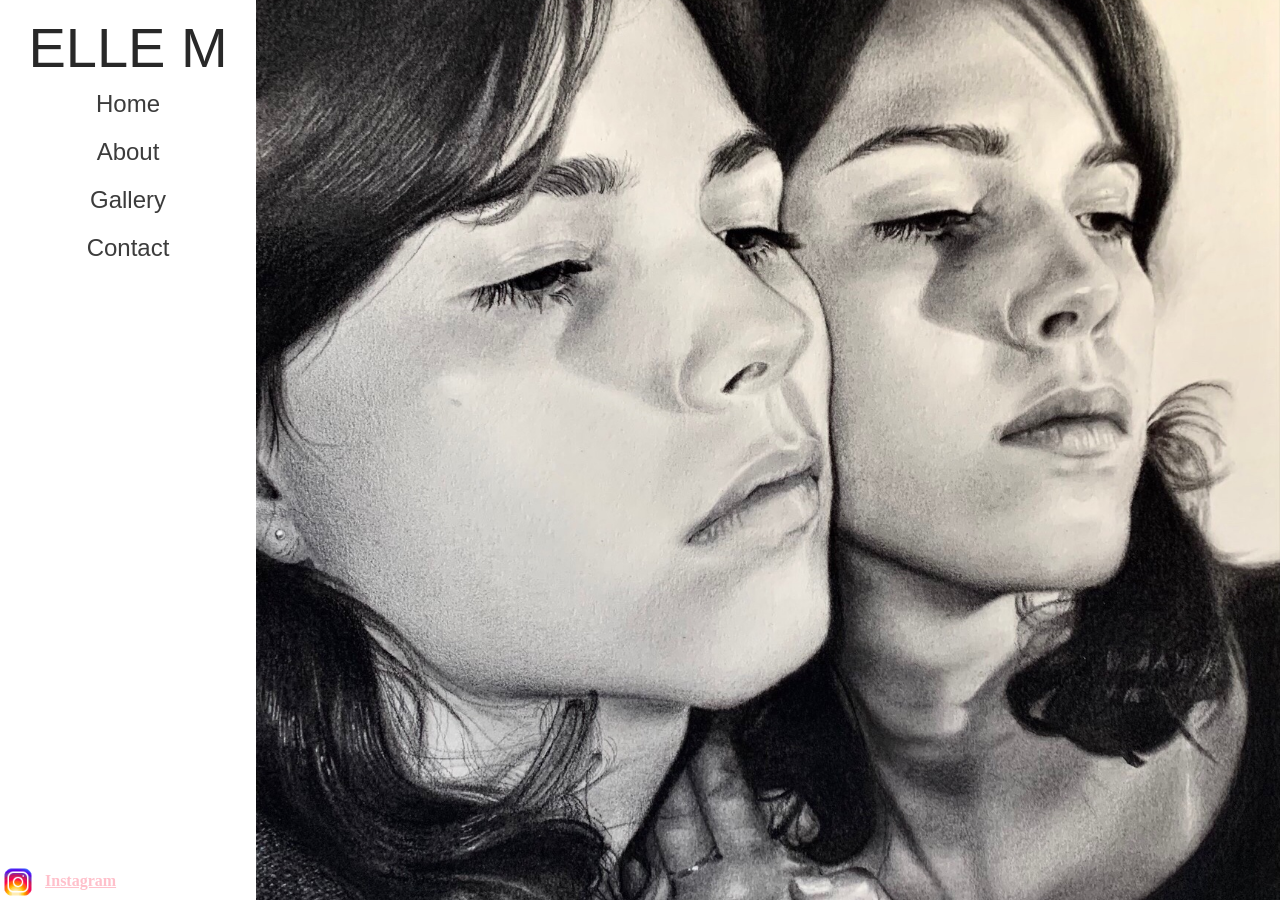
==== index.html @ f4474404 "Rename ema_home.html to index.html Signed-off-by: MCWattsDev <mcwatts28@proton.me>" ====
﻿<!DOCTYPE html>

<html>
<head>
    <meta charset="utf-8" />
    <meta name="viewport" content="width=device-width, initial-scale=1" />
    <meta name="author" content="Elle M" />
    <meta name="description" content="A portfolio of all Elle M's artwork with a large focus on portraiture." />
    <meta name="keywords" content="art, drawing, painting, Elle M Art, Elle M, portraiture, portraits" />
    <title>Elle M Art &#9829; Home</title>
    <link href="css/reset.css" rel="stylesheet" />
    <link href="css/ema_layout.css" rel="stylesheet" />
    <link href="css/ema_home.css" rel="stylesheet" />
</head>

    <body>
        <div class="body-container">
            <aside>
                <p class="site-title">ELLE M</p>

                <div class="nav-container">
                    <nav>
                        <ul>
                            <li><a>Home</a></li>
                            <li><a href="ema_about.html">About</a></li>
                            <li><a href="ema_gallery.html">Gallery</a></li>
                            <li><a href="ema_contact.html">Contact</a></li>
                        </ul>
                    </nav>
                </div>

                <div class="social-container">
                    <div>
                        <img class="social-icon" src="images/icons8-instagram-48.png" alt="instagram icon" />
                        <strong class="social-link"><a href="https://www.instagram.com/elllem.art">Instagram</a></strong>
                    </div>
                </div>
            </aside>

            <main>
                <div class="slider">
                    <div class="slides"></div>
                    <div class="slides"></div>
                    <div class="slides"></div>
                </div>
                <div class="id-dots">
                    <div></div>
                    <div></div>
                    <div></div>
                </div>
            </main>
        </div>
    </body>
</html>
---- css/ema_layout.css ----
﻿/* Body */
body {
    margin: 0px;
}

.body-container {
    display: flex;
    height: 100%;
    overflow: hidden;
}

h1 {
    font: 100 2rem Georgia, Tahoma, Verdana, sans-serif;
}

h2 {
    font: 100 1.5rem Georgia, Tahoma, Verdana, sans-serif;
}

h1, h2 {
    color: rgb(40, 40, 40);
    margin: 20px 40px 0px;
}

p {
    color: rgb(60, 60, 60);
    margin: 20px 40px;
    font: 1rem Arial, Tahoma, Verdana, sans-serif;
}

.main-link {
    color: pink;
    text-decoration: underline;
}

/* Nav */
aside {
    flex: 20%;
    height: 100vh;
    z-index: 1;
    background-color: white;
    overflow-y: auto;
}

.site-title {
    margin: 0px 10px;
    padding-top: 15px;
    text-align: center;
    color: rgb(40, 40, 40);
    font: 200 3.5rem Georgia, Tahoma, Verdana, sans-serif;
}

nav > ul {
    list-style-type: none;
    margin: 0px;
    padding: 0px;
}

    nav > ul > li > a {
        display: block;
        text-align: center;
        text-decoration: none;
        padding: 10px 20px;
        color: rgb(60, 60, 60);
        font: 200 1.5rem Georgia, Tahoma, Verdana, sans-serif;
    }

        nav > ul > li > a:hover {
            font-size:1.55rem;
            background-color: rgb(244, 244, 244);
        }

.nav-container {
    display: flex;
    justify-content: center;
    -webkit-justify-content: center;
    padding: 0 0 30px;
}

/* Socials */
.social-container {
    position: absolute;
    bottom: 0;
    width: 20%;
    background-color: white;
}

.social-icon {
    width: 36px;
    height: auto;
    margin: 0 5px 0 0;
    vertical-align: middle;
}

.social-link > a {
    font-weight: bold;
    color: pink;
}

.social-link > a:visited {
    color: pink;
}

/* Main */
main {
    display: flex;
    flex: 80%;
    height: 100vh;
    background-color: rgb(246, 246, 246);
}

/* Mobile Menu */
@media only screen and (max-width: 992px) {
    .site-title {
        display: none;
    }

    main {
        position: absolute;
        height: auto;
    }

    aside {
        flex: unset;
        width: 100%;
        height: 10%;
        position: fixed;
        overflow-y: hidden;
        background-color: rgba(0, 0, 0, 0);
    }

    .nav-container {
        justify-content: flex-start;
        -webkit-justify-content: flex-start;
        padding: 0;
        background-color: white;
    }

    nav {
        overflow: hidden;
        width: 100%;
        padding-bottom: 5px;
    }

        nav > ul > li > a {
            float: left;
            padding: 10px;
        }

            nav > ul > li > a:hover {
                font-size: 1.5rem;
                background-color: rgba(0, 0, 0, 0);
            }

    .social-container {
        position: fixed;
        background-color: rgba(0, 0, 0, 0);
        width: 30%;
    }

        .social-container > div {
            position: sticky;
            top: 100%;
        }

    .tab-container {
        padding: 0;
        height: 100%;
        padding-bottom: 16px;
    }

    .tooltip-text {
        display: none;
    }
}
---- css/ema_home.css ----
﻿/* Slides */
.slider {
    width: 100%;
    white-space: nowrap;
}

.slides {
    display: inline-block;
    width: 100%;
    height: 100%;
    background: rgb(246, 246, 246) none center no-repeat;
    background-size: cover;
    will-change: transform;
    animation: slide 30s ease infinite;
    -moz-animation: slide 30s ease infinite;
    -webkit-animation: slide 30s ease infinite;
}

    .slider > div:nth-child(1) {
        background-image: url("../images/gallery/achroms/achrom9.jpg");
    }

.slider > div:nth-child(2) {
    background-image: url("../images/gallery/achroms/achrom12.png");
}

.slider > div:nth-child(3) {
    background-image: url("../images/gallery/achroms/achrom10.jpg");
}


/* Identification Dots */
.id-dots {
    position: absolute;
    bottom: 0;
    padding: 10px 10px;
}

    .id-dots > div {
        display: inline-block;
        width: 15px;
        height: 15px;
        margin: 0 3px;
        will-change: transform;
    }

        .id-dots > div:nth-child(1) {
            animation: dotOneColor 30s linear infinite;
            -moz-animation: dotOneColor 30s linear infinite;
            -webkit-animation: dotOneColor 30s linear infinite;
        }

        .id-dots > div:nth-child(2) {
            animation: dotTwoColor 30s linear infinite;
            -moz-animation: dotTwoColor 30s linear infinite;
            -webkit-animation: dotTwoColor 30s linear infinite;
        }

        .id-dots > div:nth-child(3) {
            animation: dotThreeColor 30s linear infinite;
            -moz-animation: dotThreeColor 30s linear infinite;
            -webkit-animation: dotThreeColor 30s linear infinite;
        }


/* Slide Animations */
main:hover div {
    animation-play-state: paused;
    -moz-animation-play-state: paused;
    -webkit-animation-play-state: paused;
}

@keyframes slide {
    0%, 100% {
        transform: translateX(0);
        -moz-transform: translateX(0);
        -webkit-transform: translateX(0);
    }
    33% {
        transform: translateX(-100%);
        -moz-transform: translateX(-100%);
        -webkit-transform: translateX(-100%);
    }
    66% {
        transform: translateX(-200%);
        -moz-transform: translateX(-200%);
        -webkit-transform: translateX(-200%);
    }
}

@keyframes dotOneColor {
    0%, 100% {background: rgba(255, 255, 255, 0.5);}
    33%, 66% {background: rgba(0, 0, 0, 0.5);}
}

@keyframes dotTwoColor {
    0%, 66%, 100% {background: rgba(0, 0, 0, 0.5);}
    33% {background: rgba(255, 255, 255, 0.5);}
}

@keyframes dotThreeColor {
    0%, 33%, 100% {background: rgba(0, 0, 0, 0.5);}
    66% {background: rgba(255, 255, 255, 0.5);}
}

/* Mobile Menu */
@media only screen and (max-width: 992px) {
    main {
        width: 100%;
        height: 100%;
        margin-top: 0;
        position: fixed;
    }
    aside {
        background-color: rgba(0, 0, 0, 0);
    }

    .nav-container {
        display: block;
        position: fixed;
        width: 23%;
        top: 40%;
        left: 40%;
        z-index: 1;
        background-color: rgba(0, 0, 0, 0);
    }

    nav > ul > li {
        display: flex;
        justify-content: center;
    }

        nav > ul > li > a {
            color: white;
            text-shadow: 1.5px 1.5px rgb(60, 60, 60), -1.5px -1.5px rgb(60, 60, 60);    
        }

            nav > ul > li > a:hover {
                font-size: 1.5rem;
                background-color: rgba(0, 0, 0, 0);
            }

            nav > ul > li > a:active {
                background-color: rgba(0, 0, 0, 0.1);
            }

    .site-title {
        display: block;
        position: fixed;
        width: 100%;
        top: 30%;
        color: white;
        text-shadow: 2px 2px rgb(40, 40, 40), -2px -2px rgb(40, 40, 40);
    }

    .social-container {
        position: fixed;
        bottom: 4%;
        width: 100%;
        white-space: nowrap;
    }
}
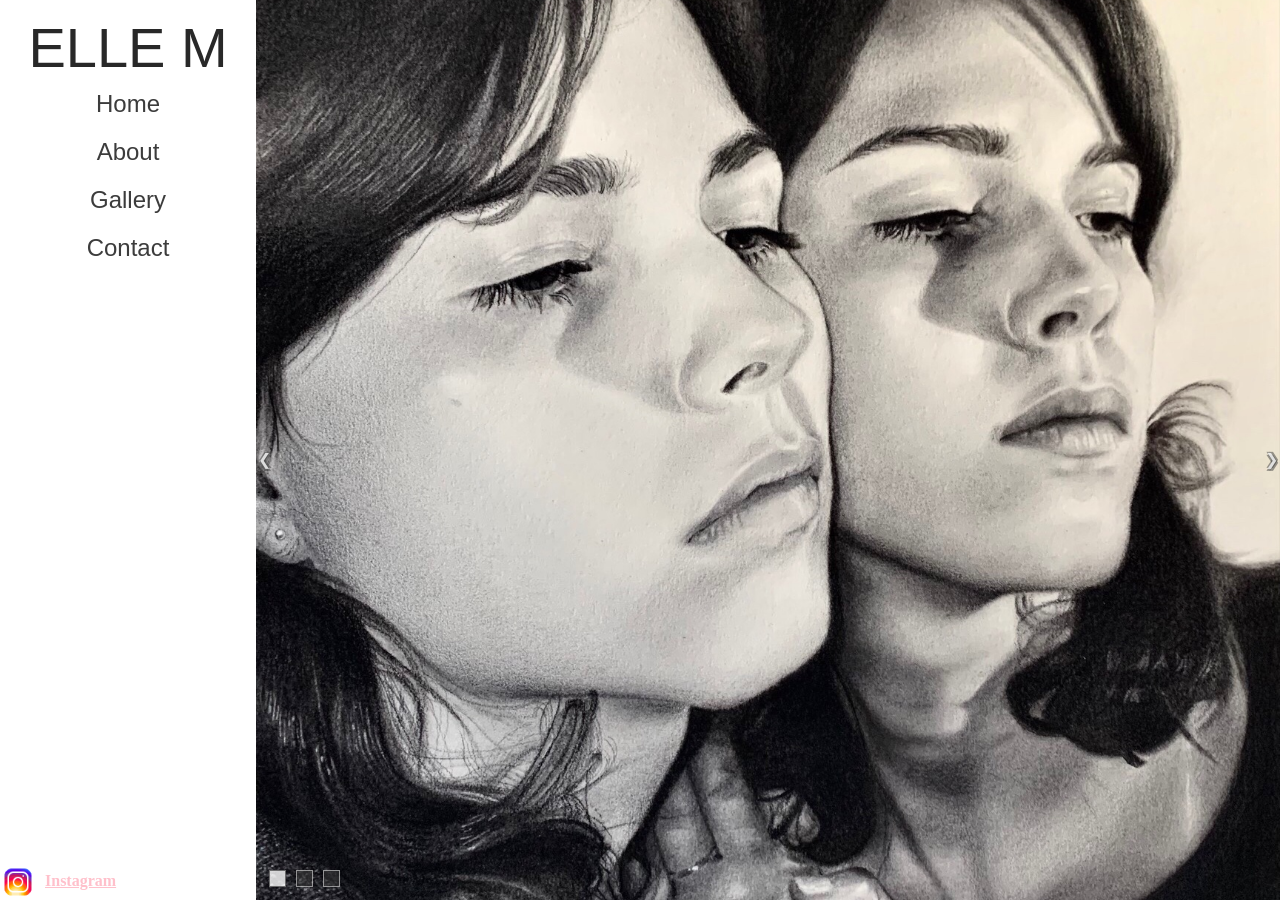
==== commit 2b79010e: "modified:   css/ema_about.css 	modified:   css/ema_contact.css 	modified:   css/ema_gallery.css 	mod" ====
--- a/index.html
+++ b/index.html
@@ -1,24 +1,29 @@
 ﻿<!DOCTYPE html>
 
 <html>
-<head>
-    <meta charset="utf-8" />
-    <meta name="viewport" content="width=device-width, initial-scale=1" />
-    <meta name="author" content="Elle M" />
-    <meta name="description" content="A portfolio of all Elle M's artwork with a large focus on portraiture." />
-    <meta name="keywords" content="art, drawing, painting, Elle M Art, Elle M, portraiture, portraits" />
-    <title>Elle M Art &#9829; Home</title>
-    <link href="css/reset.css" rel="stylesheet" />
-    <link href="css/ema_layout.css" rel="stylesheet" />
-    <link href="css/ema_home.css" rel="stylesheet" />
-</head>
+    <head>
+        <meta charset="utf-8" />
+        <meta name="viewport" content="width=device-width, initial-scale=1" />
+        <meta name="author" content="Elle M" />
+        <meta name="description" content="A portfolio of all Elle M's artwork with a large focus on portraiture." />
+        <meta name="keywords" content="art, drawing, painting, Elle M Art, Elle M, portraiture, portraits" />
+
+        <title>Elle M Art &#9829; Home</title>
+
+        <link href="css/reset.css" rel="stylesheet" />
+        <link href="css/ema_layout.css" rel="stylesheet" />
+        <link href="css/ema_home.css" rel="stylesheet" />
+        <noscript> <!-- A backup CSS file should the user have JS disabled in their browser, allows the slides to keep animating just without the user controls -->
+            <link href="css/ema_nojs.css" rel="stylesheet" />
+        </noscript>
+    </head>
 
     <body>
         <div class="body-container">
-            <aside>
+            <aside> <!-- Side bar for navigation and social containers -->
                 <p class="site-title">ELLE M</p>
 
-                <div class="nav-container">
+                <div class="nav-container"> <!-- Navigational bar container -->
                     <nav>
                         <ul>
                             <li><a>Home</a></li>
@@ -29,7 +34,7 @@
                     </nav>
                 </div>
 
-                <div class="social-container">
+                <div class="social-container"> <!-- Social links container -->
                     <div>
                         <img class="social-icon" src="images/icons8-instagram-48.png" alt="instagram icon" />
                         <strong class="social-link"><a href="https://www.instagram.com/elllem.art">Instagram</a></strong>
@@ -37,18 +42,24 @@
                 </div>
             </aside>
 
-            <main>
-                <div class="slider">
+            <main id="home-slide"> <!-- Primary content for all pages -->
+                <div class="slider"> <!-- Slide show image containers and next/previous arrows -->
                     <div class="slides"></div>
                     <div class="slides"></div>
                     <div class="slides"></div>
+
+                    <a class="prev" onclick="changeSlide(-1, homeSlide)">&#10094;</a>
+                    <a class="next" onclick="changeSlide(1, homeSlide)">&#10095;</a>
                 </div>
-                <div class="id-dots">
-                    <div></div>
-                    <div></div>
-                    <div></div>
+
+                <div class="id-dots"> <!-- Slide show dots for VFX/slide count -->
+                    <div class="dots" onclick="currSlide(1, homeSlide)"></div>
+                    <div class="dots" onclick="currSlide(2, homeSlide)"></div>
+                    <div class="dots" onclick="currSlide(3, homeSlide)"></div>
                 </div>
             </main>
         </div>
+
+        <script src="js/main.js"></script>
     </body>
-</html>
+</html>
--- a/css/ema_layout.css
+++ b/css/ema_layout.css
@@ -1,15 +1,11 @@
 ﻿/* Body */
-body {
-    margin: 0px;
-}
-
-.body-container {
+.body-container { /* Hides overflow to prevent scrollbars */
     display: flex;
     height: 100%;
     overflow: hidden;
 }
 
-h1 {
+h1 { /* Styles and positioning for headers, links, and paragraph text */
     font: 100 2rem Georgia, Tahoma, Verdana, sans-serif;
 }
 
@@ -34,7 +30,7 @@
 }
 
 /* Nav */
-aside {
+aside { /* Places navbar above main body and 100% of the screen in height */
     flex: 20%;
     height: 100vh;
     z-index: 1;
@@ -42,7 +38,7 @@
     overflow-y: auto;
 }
 
-.site-title {
+.site-title { /* Style for title */
     margin: 0px 10px;
     padding-top: 15px;
     text-align: center;
@@ -50,7 +46,7 @@
     font: 200 3.5rem Georgia, Tahoma, Verdana, sans-serif;
 }
 
-nav > ul {
+nav > ul { /* Style for navigation menu */
     list-style-type: none;
     margin: 0px;
     padding: 0px;
@@ -67,10 +63,10 @@
 
         nav > ul > li > a:hover {
             font-size:1.55rem;
-            background-color: rgb(244, 244, 244);
+            background-color: rgb(237, 237, 231);
         }
 
-.nav-container {
+.nav-container { /* Makes navbar to vertical, centered list */
     display: flex;
     justify-content: center;
     -webkit-justify-content: center;
@@ -78,7 +74,7 @@
 }
 
 /* Socials */
-.social-container {
+.social-container { /* Style and position for social links and icons */
     position: absolute;
     bottom: 0;
     width: 20%;
@@ -102,16 +98,37 @@
 }
 
 /* Main */
-main {
+main { /* main takes up 100% height and 80% of the screen next to aside */
     display: flex;
     flex: 80%;
     height: 100vh;
-    background-color: rgb(246, 246, 246);
+    background-color: rgb(237, 237, 231);
+}
+
+/* Next and Previous Buttons */
+.prev, .next { /* Sets position for prev and next arrows */
+    top: 50%;
+}
+
+.prev, .next, .close { /* Changes cursor to pointer when using arrows or close, fixes their positions, and gives them color */
+    cursor: pointer;
+    position: absolute;
+    padding: 2px 2px 7px 2px;
+    color: rgba(255, 255, 255, 0.8);
+    text-shadow: -1.5px -1.5px 0 rgba(60, 60, 60, 0.5), 1.5px -1.5px 0 rgba(60, 60, 60, 0.5), -1.5px 1.5px 0 rgba(60, 60, 60, 0.5), 1.5px 1.5px 0 rgba(60, 60, 60, 0.5);
+}
+
+.next { /* Moves next arrow to the right */
+    right: 0;
+}
+
+.prev:hover, .next:hover, .close:hover { /* Background box for hovering over the arrows */
+    background-color: rgba(0,0,0,0.5);
 }
 
 /* Mobile Menu */
 @media only screen and (max-width: 992px) {
-    .site-title {
+    .site-title { /* Removes title on mobile */
         display: none;
     }
 
@@ -120,7 +137,7 @@
         height: auto;
     }
 
-    aside {
+    aside { /* Repositions nav horizontally for mobile */
         flex: unset;
         width: 100%;
         height: 10%;
@@ -129,14 +146,14 @@
         background-color: rgba(0, 0, 0, 0);
     }
 
-    .nav-container {
+    .nav-container { /* Moves nav content to the left */
         justify-content: flex-start;
         -webkit-justify-content: flex-start;
         padding: 0;
         background-color: white;
     }
 
-    nav {
+    nav { /* Sizing and styling for navon mobile */
         overflow: hidden;
         width: 100%;
         padding-bottom: 5px;
@@ -152,7 +169,7 @@
                 background-color: rgba(0, 0, 0, 0);
             }
 
-    .social-container {
+    .social-container { /* Repositions social content for mobile */
         position: fixed;
         background-color: rgba(0, 0, 0, 0);
         width: 30%;
--- a/css/ema_home.css
+++ b/css/ema_home.css
@@ -1,121 +1,67 @@
 ﻿/* Slides */
-.slider {
+.slider { /* Sets slider to 100% of its container and prevents content from wrapping */
     width: 100%;
     white-space: nowrap;
 }
 
-.slides {
-    display: inline-block;
-    width: 100%;
-    height: 100%;
-    background: rgb(246, 246, 246) none center no-repeat;
-    background-size: cover;
-    will-change: transform;
-    animation: slide 30s ease infinite;
-    -moz-animation: slide 30s ease infinite;
-    -webkit-animation: slide 30s ease infinite;
-}
-
-    .slider > div:nth-child(1) {
+    .slider > div:nth-child(1) { /* Sets the slide image using the child divs under slider div */
         background-image: url("../images/gallery/achroms/achrom9.jpg");
     }
 
-.slider > div:nth-child(2) {
-    background-image: url("../images/gallery/achroms/achrom12.png");
+    .slider > div:nth-child(2) {
+        background-image: url("../images/gallery/achroms/achrom12.png");
+    }
+
+    .slider > div:nth-child(3) {
+        background-image: url("../images/gallery/achroms/achrom10.jpg");
+    }
+
+.slides { /* Sets slides to 100% the size of the container and a matching background color should the slides break or load slow */
+    display: none;
+    width: 100%;
+    height: 100%;
+    background: rgb(237, 237, 231) none center no-repeat;
+    background-size: cover;
+    animation: fade 3s ease;
 }
 
-.slider > div:nth-child(3) {
-    background-image: url("../images/gallery/achroms/achrom10.jpg");
-}
-
-
 /* Identification Dots */
-.id-dots {
+.id-dots { /* Position of the slide dots */
     position: absolute;
     bottom: 0;
     padding: 10px 10px;
 }
 
-    .id-dots > div {
+    .id-dots > div { /* "Creates" slide dots */
         display: inline-block;
         width: 15px;
         height: 15px;
         margin: 0 3px;
-        will-change: transform;
+        cursor: pointer;
+        background: rgba(60, 60, 60, 0.5);
+        border: solid 1px rgba(255, 255, 255, 0.5);
+        transition: background-color 0.6s ease;
     }
 
-        .id-dots > div:nth-child(1) {
-            animation: dotOneColor 30s linear infinite;
-            -moz-animation: dotOneColor 30s linear infinite;
-            -webkit-animation: dotOneColor 30s linear infinite;
-        }
-
-        .id-dots > div:nth-child(2) {
-            animation: dotTwoColor 30s linear infinite;
-            -moz-animation: dotTwoColor 30s linear infinite;
-            -webkit-animation: dotTwoColor 30s linear infinite;
-        }
-
-        .id-dots > div:nth-child(3) {
-            animation: dotThreeColor 30s linear infinite;
-            -moz-animation: dotThreeColor 30s linear infinite;
-            -webkit-animation: dotThreeColor 30s linear infinite;
-        }
-
-
-/* Slide Animations */
-main:hover div {
-    animation-play-state: paused;
-    -moz-animation-play-state: paused;
-    -webkit-animation-play-state: paused;
-}
-
-@keyframes slide {
-    0%, 100% {
-        transform: translateX(0);
-        -moz-transform: translateX(0);
-        -webkit-transform: translateX(0);
+    .id-dots > .active, .dot:hover { /* Inverts color of dots when slide is active or dot is hovered over */
+        background: rgba(255, 255, 255, 0.8);
+        border: solid 1px rgba(0, 0, 0, 0.5);
     }
-    33% {
-        transform: translateX(-100%);
-        -moz-transform: translateX(-100%);
-        -webkit-transform: translateX(-100%);
-    }
-    66% {
-        transform: translateX(-200%);
-        -moz-transform: translateX(-200%);
-        -webkit-transform: translateX(-200%);
-    }
-}
-
-@keyframes dotOneColor {
-    0%, 100% {background: rgba(255, 255, 255, 0.5);}
-    33%, 66% {background: rgba(0, 0, 0, 0.5);}
-}
-
-@keyframes dotTwoColor {
-    0%, 66%, 100% {background: rgba(0, 0, 0, 0.5);}
-    33% {background: rgba(255, 255, 255, 0.5);}
-}
-
-@keyframes dotThreeColor {
-    0%, 33%, 100% {background: rgba(0, 0, 0, 0.5);}
-    66% {background: rgba(255, 255, 255, 0.5);}
-}
 
 /* Mobile Menu */
-@media only screen and (max-width: 992px) {
-    main {
+@media only screen and (max-width: 992px) { /* Mobile and small screen specific CSS to ensure compatibility across devices */
+    main { /* Converts main content to 100% screen width so photos fill device */
         width: 100%;
         height: 100%;
         margin-top: 0;
         position: fixed;
     }
-    aside {
+
+    aside { /* Sets aside container background to invisible as nav bar is moved */
         background-color: rgba(0, 0, 0, 0);
     }
 
-    .nav-container {
+    .nav-container { /* Shifts navigation container to the center of the screen and above the main conntent  */
         display: block;
         position: fixed;
         width: 23%;
@@ -125,17 +71,17 @@
         background-color: rgba(0, 0, 0, 0);
     }
 
-    nav > ul > li {
+    nav > ul > li { /* Converts nav items to a flex and centers them */
         display: flex;
         justify-content: center;
     }
 
-        nav > ul > li > a {
+        nav > ul > li > a { /* Sets nav item text color with a black outline to ensure readability when over any image */
             color: white;
-            text-shadow: 1.5px 1.5px rgb(60, 60, 60), -1.5px -1.5px rgb(60, 60, 60);    
+            text-shadow: -1.5px -1.5px 0 rgb(60, 60, 60), 1.5px -1.5px 0 rgb(60, 60, 60), -1.5px 1.5px 0 rgb(60, 60, 60), 1.5px 1.5px 0 rgb(60, 60, 60);  
         }
 
-            nav > ul > li > a:hover {
+            nav > ul > li > a:hover { /* Press and selected text changes to show user what they are pressing and what they selected */ 
                 font-size: 1.5rem;
                 background-color: rgba(0, 0, 0, 0);
             }
@@ -144,19 +90,27 @@
                 background-color: rgba(0, 0, 0, 0.1);
             }
 
-    .site-title {
+    .site-title { /* Centers site title and changes style to match the rest of the list */
         display: block;
         position: fixed;
         width: 100%;
         top: 30%;
         color: white;
-        text-shadow: 2px 2px rgb(40, 40, 40), -2px -2px rgb(40, 40, 40);
+        text-shadow: -2px -2px 0 rgb(40, 40, 40), 2px -2px 0 rgb(40, 40, 40), -2px 2px 0 rgb(40, 40, 40), 2px 2px 0 rgb(40, 40, 40);
     }
 
-    .social-container {
+    .social-container { /* Moves the social container above the slide dots */
         position: fixed;
         bottom: 4%;
         width: 100%;
         white-space: nowrap;
     }
+}
+
+@keyframes fade { /* Fade animation for slides */
+    from {
+        opacity: 0.2;
+    } to {
+        opacity: 1;
+    }
 }
--- a/css/ema_nojs.css
+++ b/css/ema_nojs.css
@@ -0,0 +1,84 @@
+.slides { /* Animation style and timing */
+    display: inline-block;
+    will-change: transform;
+    animation: slide 30s ease infinite;
+    -moz-animation: slide 30s ease infinite;
+    -webkit-animation: slide 30s ease infinite;
+}
+
+.prev, .next { /* Toggles display for next and prev buttons without JS */
+    display: none;
+}
+
+.id-dots > div { /* Gives slide dots ability to animate */
+    display: inline-block;
+    background: none;
+    will-change: transform;
+}
+
+    .id-dots > div:nth-child(1) { /* Animates dots by targeting div children of id-dots */
+        animation: dotOneColor 30s linear infinite;
+        -moz-animation: dotOneColor 30s linear infinite;
+        -webkit-animation: dotOneColor 30s linear infinite;
+    }
+
+    .id-dots > div:nth-child(2) {
+        animation: dotTwoColor 30s linear infinite;
+        -moz-animation: dotTwoColor 30s linear infinite;
+        -webkit-animation: dotTwoColor 30s linear infinite;
+    }
+
+    .id-dots > div:nth-child(3) {
+        animation: dotThreeColor 30s linear infinite;
+        -moz-animation: dotThreeColor 30s linear infinite;
+        -webkit-animation: dotThreeColor 30s linear infinite;
+    }
+
+main:hover div { /* Pauses animation when user hovers mouse over  */
+    animation-play-state: paused;
+    -moz-animation-play-state: paused;
+    -webkit-animation-play-state: paused;
+}
+
+.js-img { /* Hides the modal linked image when JS is disabled */
+    display: none;
+}
+
+form { /* Hides the form element when JS is disabled */
+    display: none;
+}
+
+@keyframes slide {
+    /* Slides are technically one long object, this moves that object by -100% to simulate the slides moving,
+       returns to origin at the end to hide the slide shows reset */
+    0%, 100% {
+        transform: translateX(0);
+        -moz-transform: translateX(0);
+        -webkit-transform: translateX(0);
+    }
+    33% {
+        transform: translateX(-100%);
+        -moz-transform: translateX(-100%);
+        -webkit-transform: translateX(-100%);
+    }
+    66% {
+        transform: translateX(-200%);
+        -moz-transform: translateX(-200%);
+        -webkit-transform: translateX(-200%);
+    }
+}
+
+@keyframes dotOneColor { /* Sets the color of the dots to match current slide simulating selection and allowing the user to see slide total */
+    0%, 100% {background: rgba(255, 255, 255, 0.5);}
+    33%, 66% {background: rgba(0, 0, 0, 0.5);}
+}
+
+@keyframes dotTwoColor {
+    0%, 66%, 100% {background: rgba(0, 0, 0, 0.5);}
+    33% {background: rgba(255, 255, 255, 0.5);}
+}
+
+@keyframes dotThreeColor {
+    0%, 33%, 100% {background: rgba(0, 0, 0, 0.5);}
+    66% {background: rgba(255, 255, 255, 0.5);}
+}
